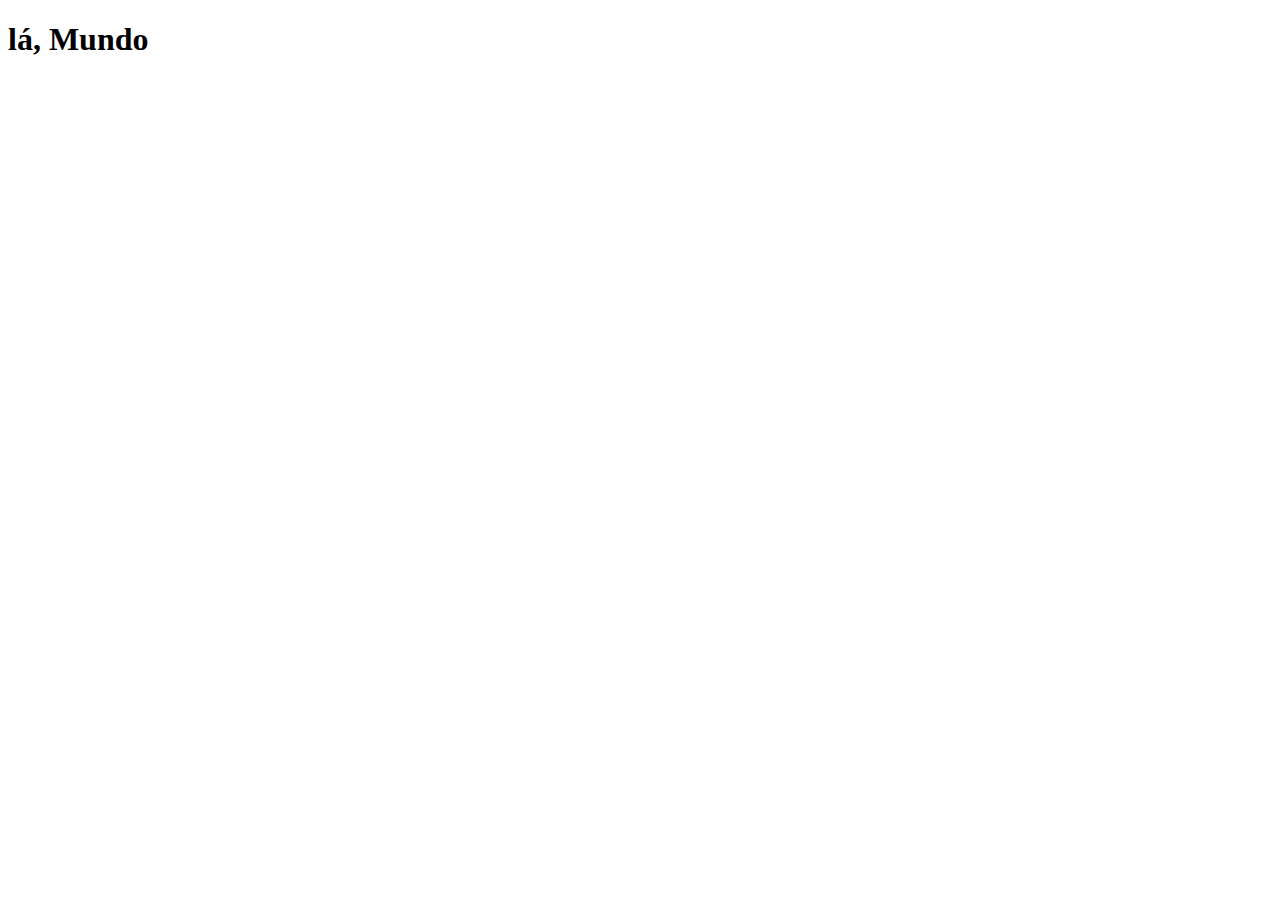
==== index.html @ 08387f28 "novoo" ====
<!DOCTYPE html>
<html lang="pt-br">
<head>
    <meta charset="UTF-8">
    <meta name="viewport" content="width=device-width, initial-scale=1.0">

    <link rel="stylesheet" href="favicon.ico">
    <title>Projeto Redes Sociais</title>
</head>
<body>
    <h1>lá, Mundo</h1>
</body>
</html>
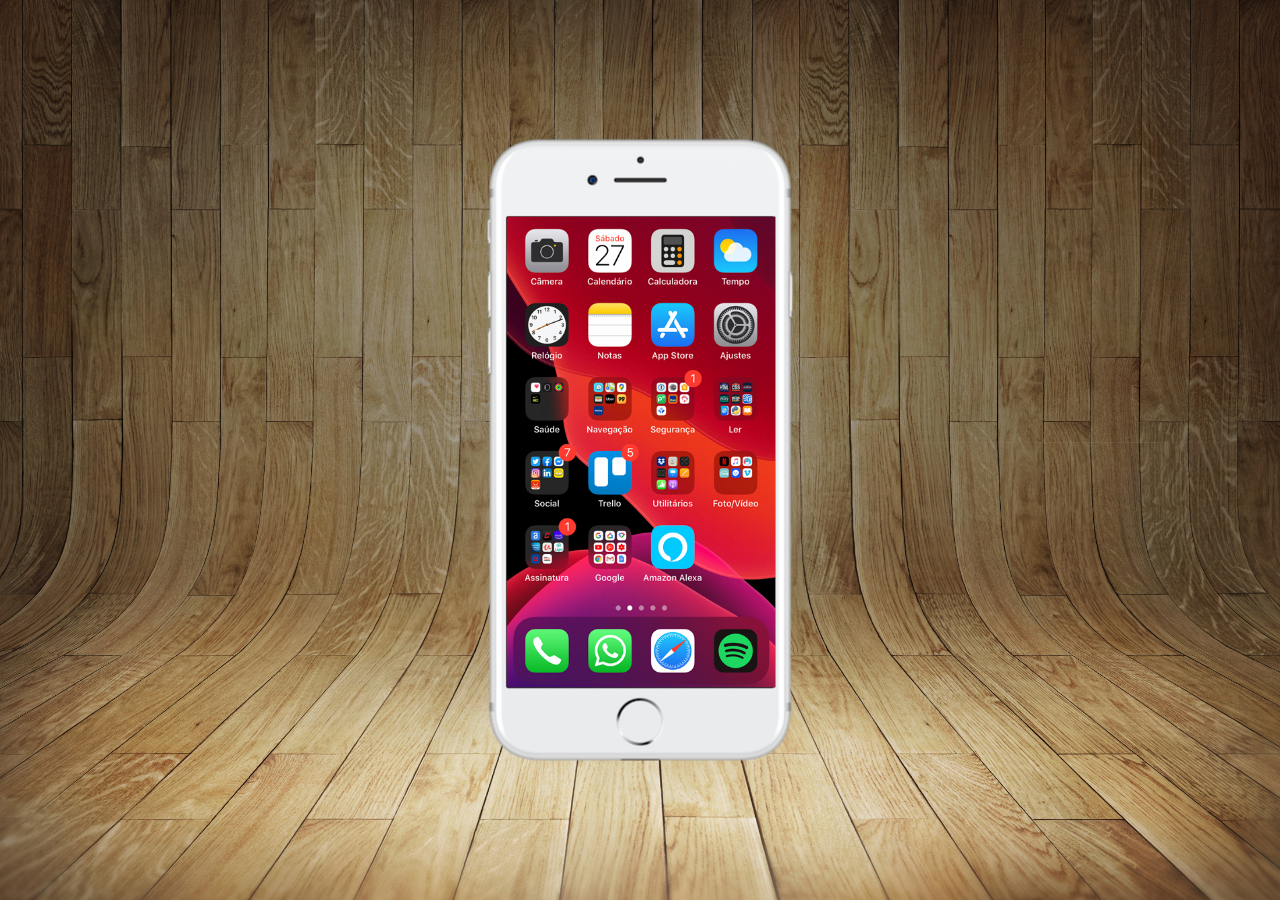
==== commit 5503d44d: "novo0" ====
--- a/index.html
+++ b/index.html
@@ -4,10 +4,21 @@
     <meta charset="UTF-8">
     <meta name="viewport" content="width=device-width, initial-scale=1.0">
 
-    <link rel="stylesheet" href="favicon.ico">
+    <link rel="stylesheet" href="favicon.ico" type="image/x-icon">
+
+    <link rel="stylesheet" href="estilos/style.css">
     <title>Projeto Redes Sociais</title>
 </head>
 <body>
-    <h1>lá, Mundo</h1>
+    <main>
+        <section id="telefone">
+        <iframe src="home.html" name="tela" id="tela" frameborder="0"></iframe> 
+
+        </section>
+        <section id="redes-sociais">
+
+        </section>
+    </main>
+     
 </body>
 </html>--- a/estilos/style.css
+++ b/estilos/style.css
@@ -0,0 +1,43 @@
+@charset "UTF-8";
+
+*{
+    margin: 0px;
+    padding: 0px;
+    font-family: Arial, Helvetica, sans-serif ;
+}
+
+html, body{
+    height: 100vh;
+    width: 100vw;
+    
+}
+body{
+    background: url('../imagens/fundo-madeira.jpg' ) no-repeat top center;
+    background-size: cover;
+    background-attachment: fixed;
+}
+
+main{ 
+    position: relative;
+    height: 100vh; 
+}
+
+section#telefone{
+    position: absolute;
+    top: 50%;
+    left: 50%;
+    transform: translate( -50%, -50% ) ;
+
+    height: 627px;
+    width:311px;
+    background: url('../imagens/frame-iphone.png') no-repeat ;
+}
+
+iframe#tela{
+    position: relative;
+    top: 80px;
+    left: 22px;
+    width:269px;
+    height: 471px;
+
+}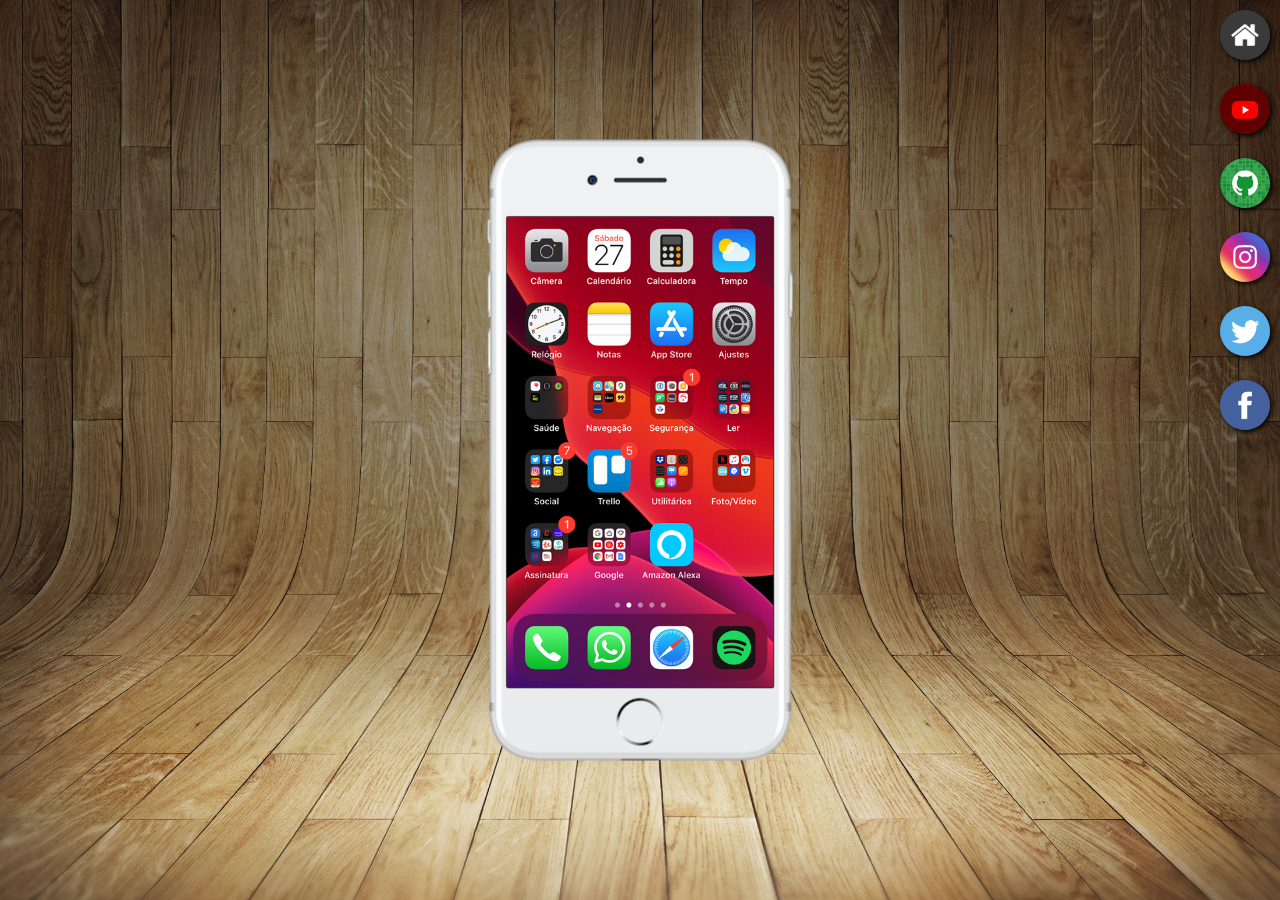
==== commit c183a3b3: "novo" ====
--- a/index.html
+++ b/index.html
@@ -12,11 +12,18 @@
 <body>
     <main>
         <section id="telefone">
-        <iframe src="home.html" name="tela" id="tela" frameborder="0"></iframe> 
+        <iframe src="home.html" name="tela" id="tela" frameborder="0">
+            Seu navegador não é compativel com isso!
+        </iframe> 
 
         </section>
         <section id="redes-sociais">
-
+            <a href="home.html" target="tela"><img src="imagens/logo-home.jpg" alt="Home"></a> <br>
+            <a href="youtube.html" target="tela"><img src="imagens/logo-youtube.jpg" alt="You Tube"></a> <br>
+            <a href="github.html" target="tela"><img src="imagens/logo-github.jpg" alt="GitHub"></a> <br>
+            <a href="insta.html" target="tela"> <img src="imagens/logo-instagram.jpg" alt="Instagram"></a> <br>
+            <a href="twitter.html" target="tela"><img src="imagens/logo-twitter.jpg" alt="Twitter"></a> <br>
+            <a href="face.html" target="tela"> <img src="imagens/logo-facebook.jpg" alt="Facebook"></a>
         </section>
     </main>
      
--- a/estilos/style.css
+++ b/estilos/style.css
@@ -37,7 +37,25 @@
     position: relative;
     top: 80px;
     left: 22px;
-    width:269px;
+    width:267px;
     height: 471px;
+}
+section#redes-sociais{
+    text-align: right;
+}
 
+section#redes-sociais img{
+    width: 50px;
+    margin: 10px;
+    border-radius:50% ;
+    box-shadow: 2px 2px 5px black;
+    box-sizing: border-box;
+
+}
+
+section#redes-sociais img:hover{
+    border: 2px solid rgba(255, 255, 255, 0.61);
+    transform: translate(-3px,-3px);
+    box-shadow: 5px 5px 10px rgba(0, 0, 0, 0.623);
+    transition: transform .3s, border .3s;
 }